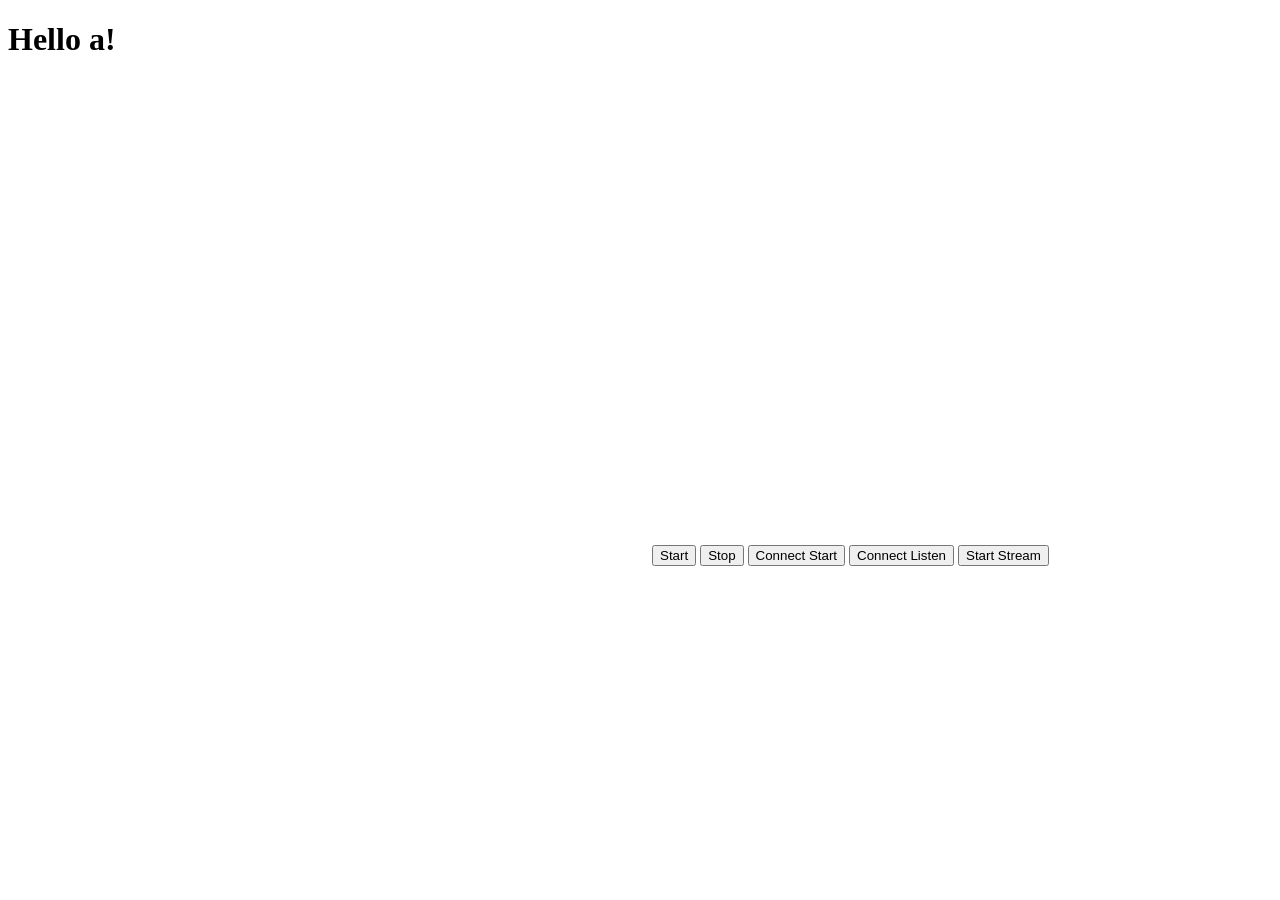
==== H4114/src/main/webapp/index.html @ 9d1210e2 "Streaming Seance 4" ====
<!DOCTYPE html>
<html>
    <head>
        <title>Start Page</title>
        <meta http-equiv="Content-Type" content="text/html; charset=UTF-8">
        <script type="text/javascript" src="./js/camera.js"></script>
        <script src="https://code.jquery.com/jquery-3.3.1.min.js"></script>
    </head>
    <body>
        <h1>Hello a!</h1>
        <video id="video" width="640" height="480" autoplay></video>
        <button id="start">Start</button>
        <button id="stop">Stop</button>
        <button id="connect">Connect Start</button>
        <button id="connect2">Connect Listen</button>
        <button id="stream">Start Stream</button>
        
        <div id="errorMsg"></div>
        
        <script>
            $('#start').on('click', function () {
                start();
                console.log('Camera started');
            });
            $('#stop').on('click', function () {
                stop();
                console.log('Camera stopped');
            });
            $('#connect').on('click', function () {
                connectStart();
                console.log('Stream started');
            });
            $('#connect2').on('click', function () {
                connectListen();
                console.log('Listener started');
            });
            $('#stream').on('click', function () {
                stream();
                console.log('Stream started');
            });
        </script>
    </body>
</html>
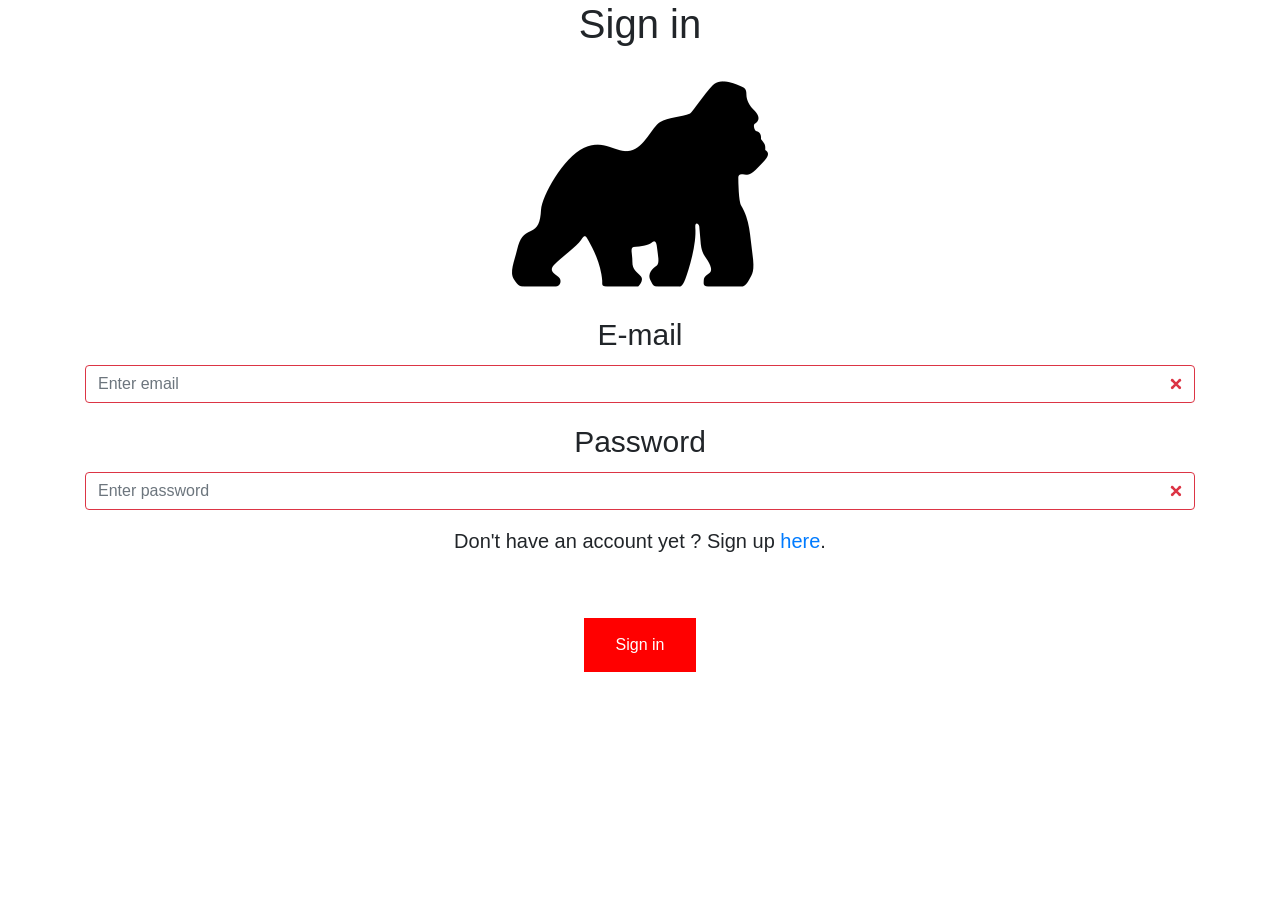
==== commit ea261a92: "merge with tianjian" ====
--- a/H4114/src/main/webapp/index.html
+++ b/H4114/src/main/webapp/index.html
@@ -1,43 +1,36 @@
-<!DOCTYPE html>
-<html>
-    <head>
-        <title>Start Page</title>
-        <meta http-equiv="Content-Type" content="text/html; charset=UTF-8">
-        <script type="text/javascript" src="./js/camera.js"></script>
-        <script src="https://code.jquery.com/jquery-3.3.1.min.js"></script>
-    </head>
-    <body>
-        <h1>Hello a!</h1>
-        <video id="video" width="640" height="480" autoplay></video>
-        <button id="start">Start</button>
-        <button id="stop">Stop</button>
-        <button id="connect">Connect Start</button>
-        <button id="connect2">Connect Listen</button>
-        <button id="stream">Start Stream</button>
-        
-        <div id="errorMsg"></div>
-        
-        <script>
-            $('#start').on('click', function () {
-                start();
-                console.log('Camera started');
-            });
-            $('#stop').on('click', function () {
-                stop();
-                console.log('Camera stopped');
-            });
-            $('#connect').on('click', function () {
-                connectStart();
-                console.log('Stream started');
-            });
-            $('#connect2').on('click', function () {
-                connectListen();
-                console.log('Listener started');
-            });
-            $('#stream').on('click', function () {
-                stream();
-                console.log('Stream started');
-            });
-        </script>
-    </body>
-</html>
+  <!DOCTYPE html>
+<html>
+    <head>
+        <title>Manifest</title>
+        <meta name="viewport" content="width=device-width, initial-scale=1">
+        <link rel="stylesheet" href="https://maxcdn.bootstrapcdn.com/bootstrap/4.3.1/css/bootstrap.min.css">
+        <script src="https://ajax.googleapis.com/ajax/libs/jquery/3.4.0/jquery.min.js"></script>
+        <script src="https://cdnjs.cloudflare.com/ajax/libs/popper.js/1.14.7/umd/popper.min.js"></script>
+        <script src="https://maxcdn.bootstrapcdn.com/bootstrap/4.3.1/js/bootstrap.min.js"></script>
+        <script type="text/javascript" src="./js/index.js"></script>
+        <link rel="stylesheet" href="style.css">
+    </head>
+    <body>
+        <div class="style">
+        <h1>Sign in</h1>
+        <img src="./icons/gorilla.png" />
+        <div class="container">
+        <form action="#" class="was-validated">
+            <div class="form-group">
+                <label for="email">E-mail</label>
+                <input type="email" class="form-control" id="email" placeholder="Enter email" required>
+            </div>
+            <div class="form-group">
+                <label for="pwd">Password</label>
+                <input type="password" class="form-control" id="password" placeholder="Enter password" required>
+            </div>
+            <p style="font-size:20px;">Don't have an account yet ? Sign up <a href="sign-up.html">here</a>.</p>
+            <span id="message" style="color:red"></span>
+            <br>
+            <button class="button" onclick="Connect()"/>Sign in</button>
+            <span id="message" style="color:red"></span>
+        </form>
+        </div>  
+        </div> 
+    </body>
+</html>
--- a/H4114/src/main/webapp/style.css
+++ b/H4114/src/main/webapp/style.css
@@ -0,0 +1,74 @@
+* {
+  margin : 0;
+}
+
+/* Place the navbar at the bottom of the page, and make it stick */
+.navbar {
+    background-color:white;
+    overflow: hidden;
+    position: fixed;
+    bottom: 0;
+    width: 100%;
+    height: 12%;
+  }
+
+  /* Style the links inside the navigation bar */
+  .navbar a {
+    width: 16%;
+    height: 100%;
+    align-content: center;
+    float: left;
+    display: block;
+    color: black;
+    text-align: center;
+    padding: 14px 16px;
+    text-decoration: none;
+    font-size: 26px;
+    font-family: Arial, Helvetica, sans-serif;
+  }
+  
+  /* Change the color of links on hover */
+  .navbar a:hover {
+    background-color: lightcoral;
+    color: black;
+  }
+  
+  /* Add a color to the active/current link */
+  .navbar a.active {
+    background-color: red;
+    color: white;
+  }
+
+  #content {
+      height: 88%;
+      width: 100%;
+  }
+
+  /*#content div {
+    height: 100%;
+    width: 100%;
+}*/
+
+.style {
+    font-size: 30px;
+    font-family: Arial, Helvetica, sans-serif;
+    text-align: center;
+}
+
+.style form .button {
+  background-color: red;
+  border: none;
+  color: white;
+  padding: 15px 32px;
+  text-align: center;
+  text-decoration: none;
+  display: inline-block;
+  font-size: 16px;
+}
+
+#content a {
+    font-family: Arial, Helvetica, sans-serif;
+    font-size: 25px;
+    color: black;
+    background-color: white;
+}
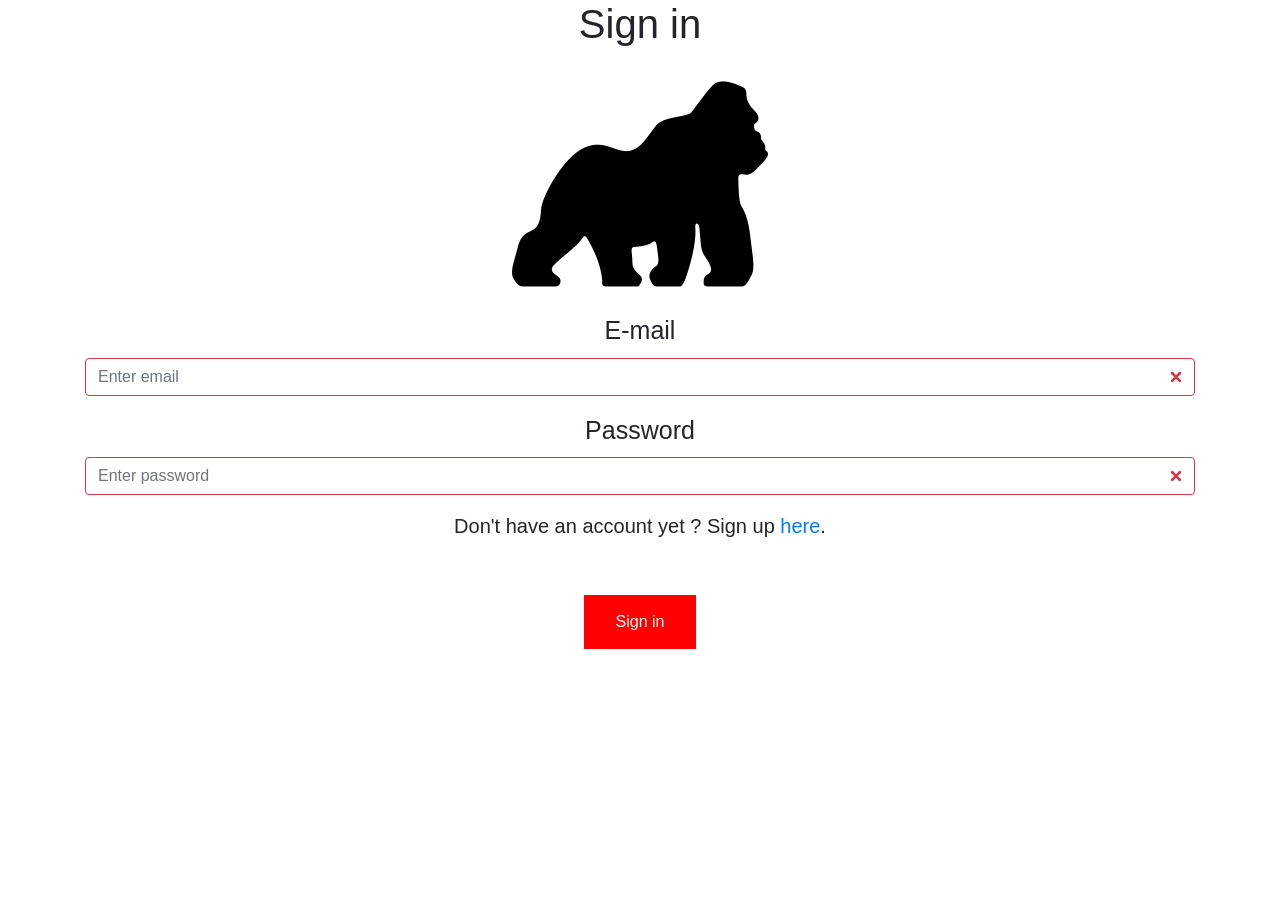
==== commit 97a84118: "Merge branch 'master' of https://github.com/AntonainV/PLD-Smart-H4114" ====
--- a/H4114/src/main/webapp/index.html
+++ b/H4114/src/main/webapp/index.html
@@ -1,36 +1,38 @@
-  <!DOCTYPE html>
-<html>
-    <head>
-        <title>Manifest</title>
-        <meta name="viewport" content="width=device-width, initial-scale=1">
-        <link rel="stylesheet" href="https://maxcdn.bootstrapcdn.com/bootstrap/4.3.1/css/bootstrap.min.css">
-        <script src="https://ajax.googleapis.com/ajax/libs/jquery/3.4.0/jquery.min.js"></script>
-        <script src="https://cdnjs.cloudflare.com/ajax/libs/popper.js/1.14.7/umd/popper.min.js"></script>
-        <script src="https://maxcdn.bootstrapcdn.com/bootstrap/4.3.1/js/bootstrap.min.js"></script>
-        <script type="text/javascript" src="./js/index.js"></script>
-        <link rel="stylesheet" href="style.css">
-    </head>
-    <body>
-        <div class="style">
-        <h1>Sign in</h1>
-        <img src="./icons/gorilla.png" />
-        <div class="container">
-        <form action="#" class="was-validated">
-            <div class="form-group">
-                <label for="email">E-mail</label>
-                <input type="email" class="form-control" id="email" placeholder="Enter email" required>
-            </div>
-            <div class="form-group">
-                <label for="pwd">Password</label>
-                <input type="password" class="form-control" id="password" placeholder="Enter password" required>
-            </div>
-            <p style="font-size:20px;">Don't have an account yet ? Sign up <a href="sign-up.html">here</a>.</p>
-            <span id="message" style="color:red"></span>
-            <br>
-            <button class="button" onclick="Connect()"/>Sign in</button>
-            <span id="message" style="color:red"></span>
-        </form>
-        </div>  
-        </div> 
-    </body>
-</html>+<!DOCTYPE html>
+<html>
+    <head>
+        <title>Manifest</title>
+        <meta name="viewport" content="width=device-width, initial-scale=1">
+        <link rel="stylesheet" href="https://maxcdn.bootstrapcdn.com/bootstrap/4.3.1/css/bootstrap.min.css">
+        <script src="https://ajax.googleapis.com/ajax/libs/jquery/3.4.0/jquery.min.js"></script>
+        <script src="https://cdnjs.cloudflare.com/ajax/libs/popper.js/1.14.7/umd/popper.min.js"></script>
+        <script src="https://maxcdn.bootstrapcdn.com/bootstrap/4.3.1/js/bootstrap.min.js"></script>
+        <script type="text/javascript" src="./js/index.js"></script>
+        <link rel="stylesheet" href="style.css">
+    </head>
+    <body>
+        <div class="style">
+        <h1>Sign in</h1>
+        <img src="./icons/gorilla.png" />
+        <div class="container">
+        <form action="#" class="was-validated">
+            <div class="form-group">
+                <label for="email">E-mail</label>
+                <input type="email" class="form-control" id="email" placeholder="Enter email" required>
+            </div>
+            <div class="form-group">
+                <label for="pwd">Password</label>
+                <input type="password" class="form-control" id="password" placeholder="Enter password" required>
+            </div>
+            <p style="font-size:20px;">Don't have an account yet ? Sign up <a href="sign-up.html?#">here</a>.</p>
+            <span id="message" style="color:red"></span>
+            <br>
+            <button class="button" onclick="Connect()"/>Sign in</button>
+            <span id="message" style="color:red"></span>
+        </form>
+        </div>  
+        </div> 
+    </body>
+</html>
+
+
--- a/H4114/src/main/webapp/style.css
+++ b/H4114/src/main/webapp/style.css
@@ -1,74 +1,93 @@
-* {
-  margin : 0;
-}
-
-/* Place the navbar at the bottom of the page, and make it stick */
-.navbar {
-    background-color:white;
-    overflow: hidden;
-    position: fixed;
-    bottom: 0;
-    width: 100%;
-    height: 12%;
-  }
-
-  /* Style the links inside the navigation bar */
-  .navbar a {
-    width: 16%;
-    height: 100%;
-    align-content: center;
-    float: left;
-    display: block;
-    color: black;
-    text-align: center;
-    padding: 14px 16px;
-    text-decoration: none;
-    font-size: 26px;
-    font-family: Arial, Helvetica, sans-serif;
-  }
-  
-  /* Change the color of links on hover */
-  .navbar a:hover {
-    background-color: lightcoral;
-    color: black;
-  }
-  
-  /* Add a color to the active/current link */
-  .navbar a.active {
-    background-color: red;
-    color: white;
-  }
-
-  #content {
-      height: 88%;
-      width: 100%;
-  }
-
-  /*#content div {
-    height: 100%;
-    width: 100%;
-}*/
-
-.style {
-    font-size: 30px;
-    font-family: Arial, Helvetica, sans-serif;
-    text-align: center;
-}
-
-.style form .button {
-  background-color: red;
-  border: none;
-  color: white;
-  padding: 15px 32px;
-  text-align: center;
-  text-decoration: none;
-  display: inline-block;
-  font-size: 16px;
-}
-
-#content a {
-    font-family: Arial, Helvetica, sans-serif;
-    font-size: 25px;
-    color: black;
-    background-color: white;
+* {
+  margin : 0;
+}
+
+/* Place the navbar at the bottom of the page, and make it stick */
+.navbar {
+    background-color:white;
+    overflow: hidden;
+    bottom: 0;
+    width: 100%;
+    height: 8%;
+  }
+  /* Style the links inside the navigation bar */
+  .navbar a {
+    width: 12%;
+    height: 100%;
+    align-content: center;
+    float: left;
+    display: block;
+    color: black;
+    text-align: center;
+    padding: 7px 10px;
+    text-decoration: none;
+    font-size: 15px;
+    font-family: Arial, Helvetica, sans-serif;
+  }
+  
+  /* Change the color of links on hover */
+  .navbar a:hover {
+    background-color: lightcoral;
+    color: black;
+  }
+  
+  /* Add a color to the active/current link */
+  .navbar a.active {
+    background-color: red;
+    color: white;
+  }
+
+  #content {
+      height: 88%;
+      width: 100%;
+      font-size: 25px;
+      font-family: Arial, Helvetica, sans-serif;
+      vertical-align: middle;
+  }
+
+.style {
+    font-size: 25px;
+    font-family: Arial, Helvetica, sans-serif;
+    text-align: center;
+}
+
+.style form .button {
+  background-color: red; /* Green */
+  border: none;
+  color: white;
+  padding: 15px 32px;
+  text-align: center;
+  text-decoration: none;
+  display: inline-block;
+  font-size: 16px;
+}
+
+#content a {
+    font-family: Arial, Helvetica, sans-serif;
+    font-size: 20px;
+    color: black;
+    background-color: white;
+}
+.modal-backdrop {
+    /* bug fix - no overlay */    
+    display: none;    
+}
+
+/* New Rally Style prompt*/
+#createAssembly{  
+    font-size: 12px !important;
+    position: absolute; 
+    top: 10%; 
+    left: 10%; 
+    overflow-y:scroll;
+    background-color: white;
+    color: black !important;
+    width: 80%;
+    height: 80%;
+    background-color: #F5F5F5 !important;
+    border: 1px solid #DDDDDD !important;
+    border-radius: 4px 0 4px 0 !important;
+    color: #3B3C3E !important;
+    font-weight: bold;
+    padding: 10px 7px 5px !important;
 }
